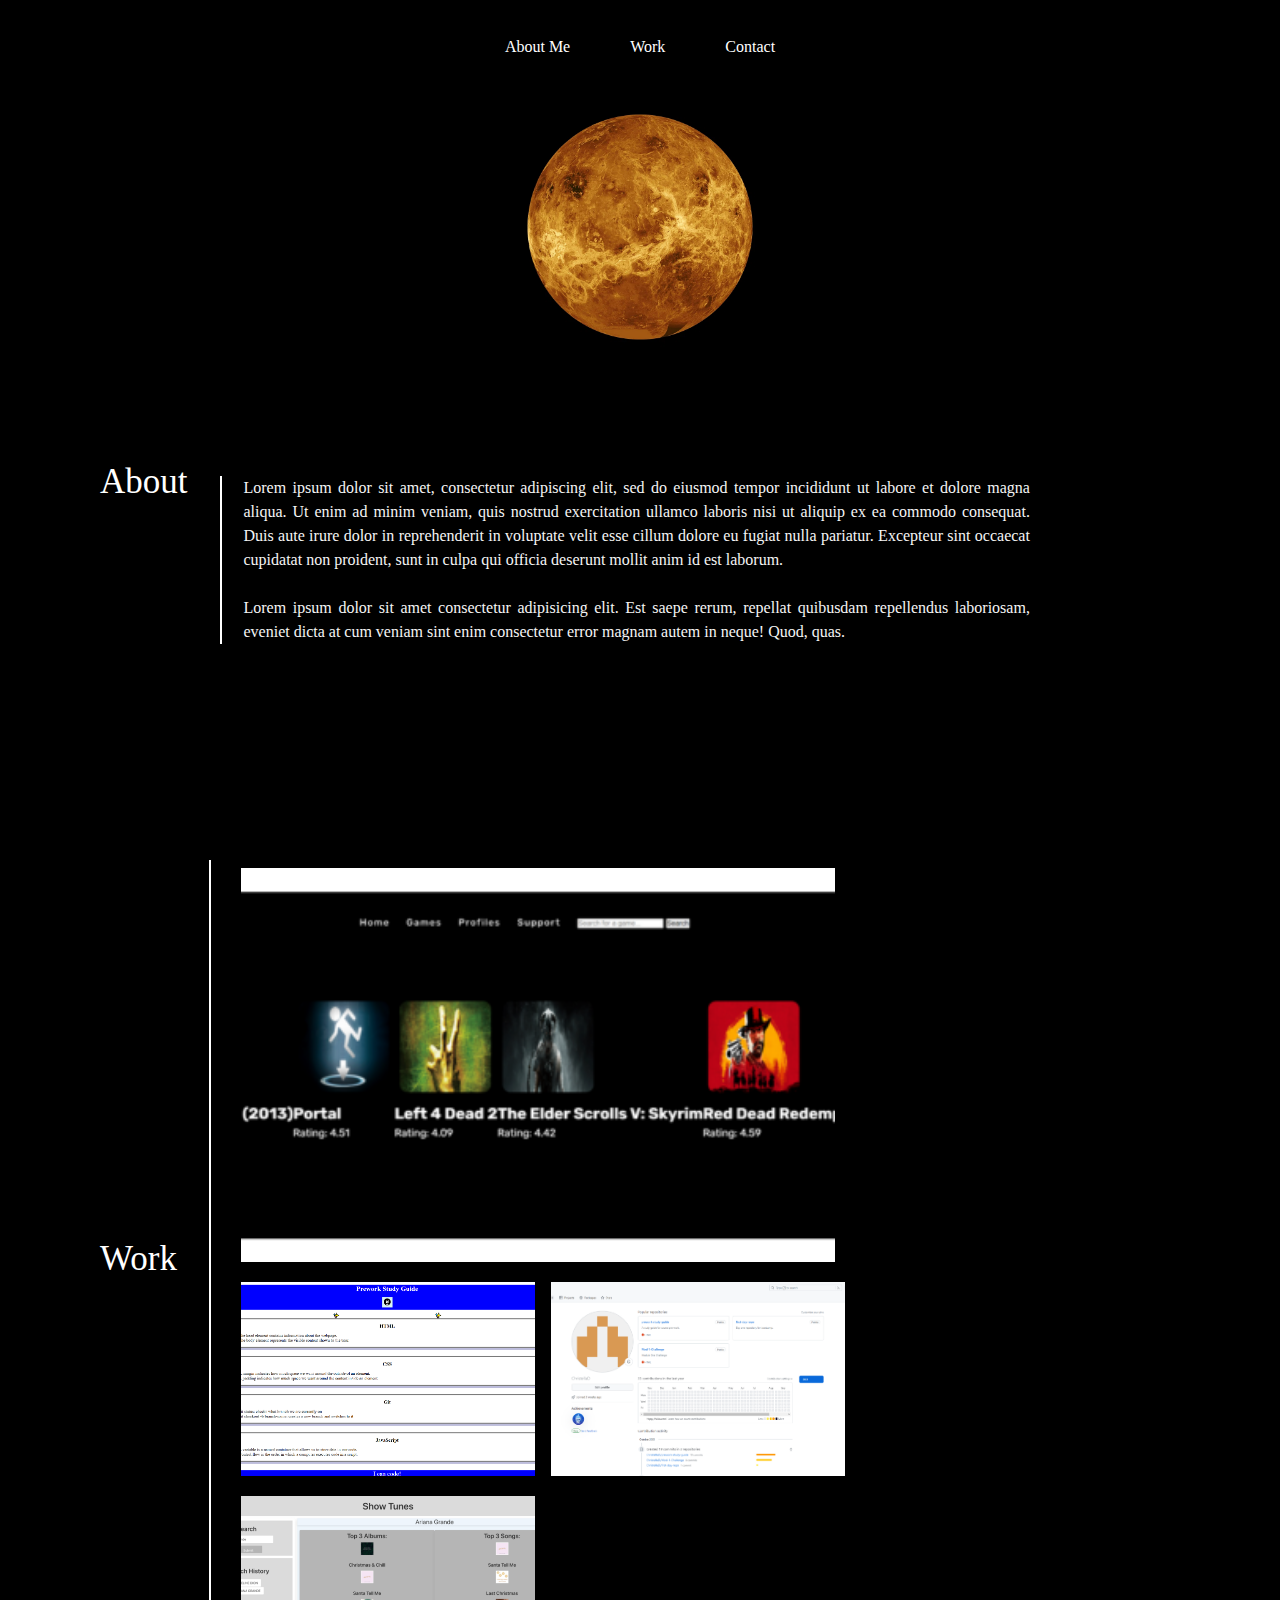
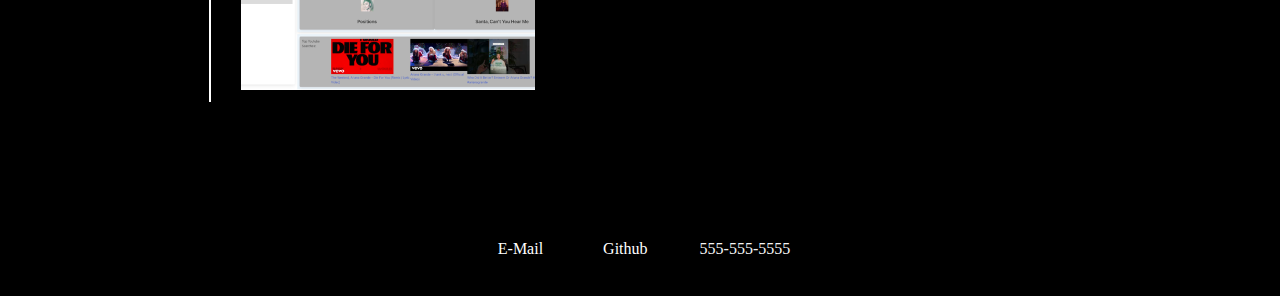
==== index.html @ 2c35a4b8 "file directory fix" ====
<!DOCTYPE html>
<html lang="en">
<head>
    <meta charset="UTF=8">
    <link rel="StyleSheet" href=assets/StyleSheet.css>
</head>
    <title>Module 2 Challenge</title>
    <body>
        <header>
          <nav>
            <li><a href="#About">About Me</a></li>
            <li><a href="#Work">Work</a></li>
            <li><a href="#Contact">Contact</a></li>
           </nav>
        </header>
        <main>
          <img src="./assets/images/venus.webp" alt="Venus" width="200" id="avatar">
          <section id="About">
            <div class="sections">
            <div class="flex-container">
              <aside>About</aside>
            <p>Lorem ipsum dolor sit amet, consectetur adipiscing elit, sed do eiusmod tempor incididunt ut labore et dolore magna aliqua. Ut enim ad minim veniam, quis nostrud exercitation ullamco laboris nisi ut aliquip ex ea commodo consequat.
              Duis aute irure dolor in reprehenderit in voluptate velit esse cillum dolore eu fugiat nulla pariatur. Excepteur sint occaecat cupidatat non proident, sunt in culpa qui officia deserunt mollit anim id est laborum.
              <br><br>
              Lorem ipsum dolor sit amet consectetur adipisicing elit. Est saepe rerum, repellat quibusdam repellendus laboriosam, eveniet dicta at cum veniam sint enim consectetur error magnam autem in neque! Quod, quas.</p>
            </div>
            </section>
          <section id="Work">
            <div class="flex-container">
              <aside>Work</aside>
              <div class="images">
              <a target="_blank" href="https://github.com/Spaghedward/GGz">
                <img src="./assets/images/ggz.png" alt="GGz" width="600" height="400">
              </a>
              <a target="blank" href="https://christellad.github.io/prework-study-guide/">
                <img src="./assets/images/prework.png" alt="Pre-Bootcamp Study Guide" width="300" height="200">
              </a>
              <a target="_blank" href="https://github.com/ChristellaD">
                <img src="./assets/images/placeholder2.png" alt="Github" width="300" height="200">
              </a>
              <a href="https://christellad.github.io/Show-Tunes/">
                <img src="./assets/images/show-tunes.png" alt="Show Tunes" width="300" height="200">
              </a>
              </div>
          </div>
          <footer id="Contact">
            <nav>
            <li><a href="mailto:cdelva9@gmail.com">E-Mail</a></li>
            <li><a href="https://github.com/ChristellaD">Github</a></li>
            <li>555-555-5555</li>
            </nav>
          </footer>
        </main>
    </body>
</html>
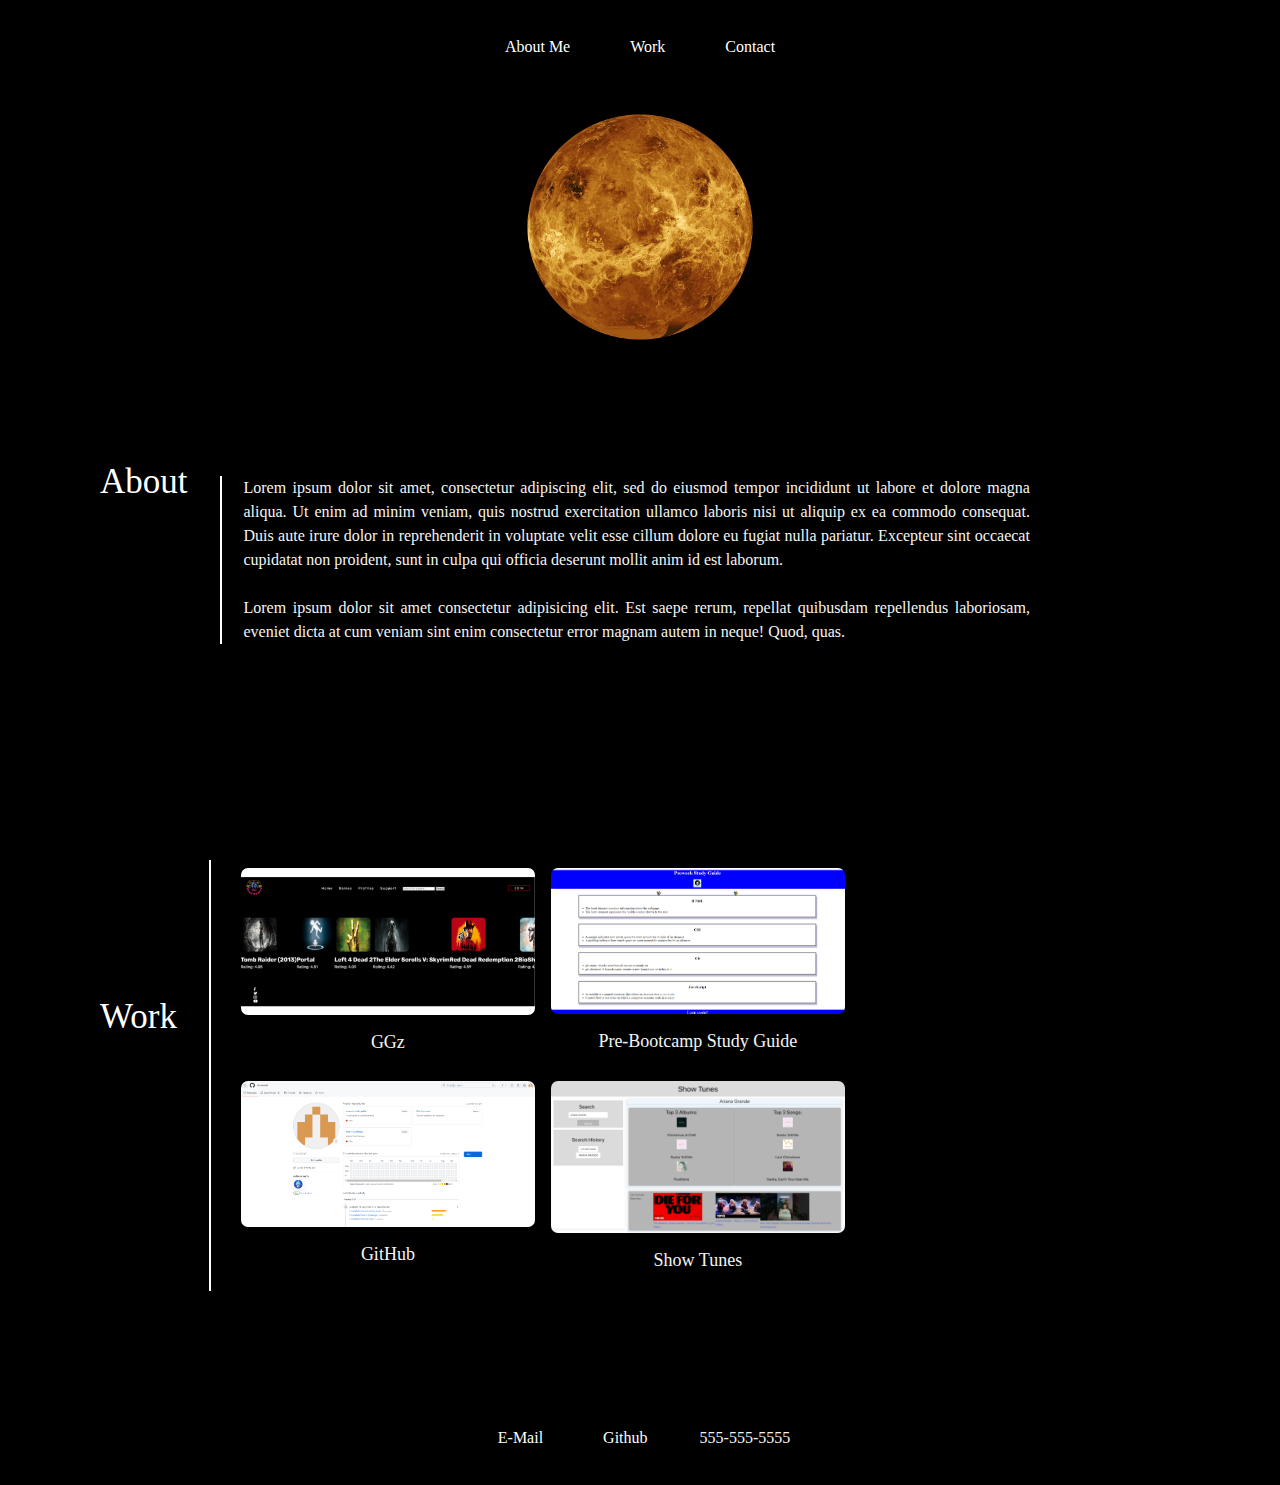
==== commit 0d6ff4db: "Added image titles + README" ====
--- a/index.html
+++ b/index.html
@@ -28,20 +28,29 @@
           <section id="Work">
             <div class="flex-container">
               <aside>Work</aside>
+              
               <div class="images">
-              <a target="_blank" href="https://github.com/Spaghedward/GGz">
-                <img src="./assets/images/ggz.png" alt="GGz" width="600" height="400">
-              </a>
-              <a target="blank" href="https://christellad.github.io/prework-study-guide/">
-                <img src="./assets/images/prework.png" alt="Pre-Bootcamp Study Guide" width="300" height="200">
-              </a>
-              <a target="_blank" href="https://github.com/ChristellaD">
-                <img src="./assets/images/placeholder2.png" alt="Github" width="300" height="200">
-              </a>
-              <a href="https://christellad.github.io/Show-Tunes/">
-                <img src="./assets/images/show-tunes.png" alt="Show Tunes" width="300" height="200">
-              </a>
-              </div>
+                <div class="app">
+                  <a target="_blank" href="https://github.com/Spaghedward/GGz">
+                  <img src="./assets/images/ggz.png" alt="GGz" width="600" height="400"></a>
+                  <div class="title">GGz</div>
+                </div>
+                <div class="app">
+                  <a target="blank" href="https://christellad.github.io/prework-study-guide/">
+                  <img src="./assets/images/prework.png" alt="Pre-Bootcamp Study Guide" width="300" height="200"></a>
+                  <div class="title">Pre-Bootcamp Study Guide</div>
+                </div>
+                <div class="app">
+                  <a target="_blank" href="https://github.com/ChristellaD">
+                  <img src="./assets/images/placeholder2.png" alt="Github" width="300" height="200"></a>
+                  <div class="title">GitHub</div>
+                </div>
+                <div class="app">
+                  <a href="https://christellad.github.io/Show-Tunes/">
+                  <img src="./assets/images/show-tunes.png" alt="Show Tunes" width="300" height="200"></a>
+                  <div class="title">Show Tunes</div>
+                </div>
+            </div>
           </div>
           <footer id="Contact">
             <nav>
